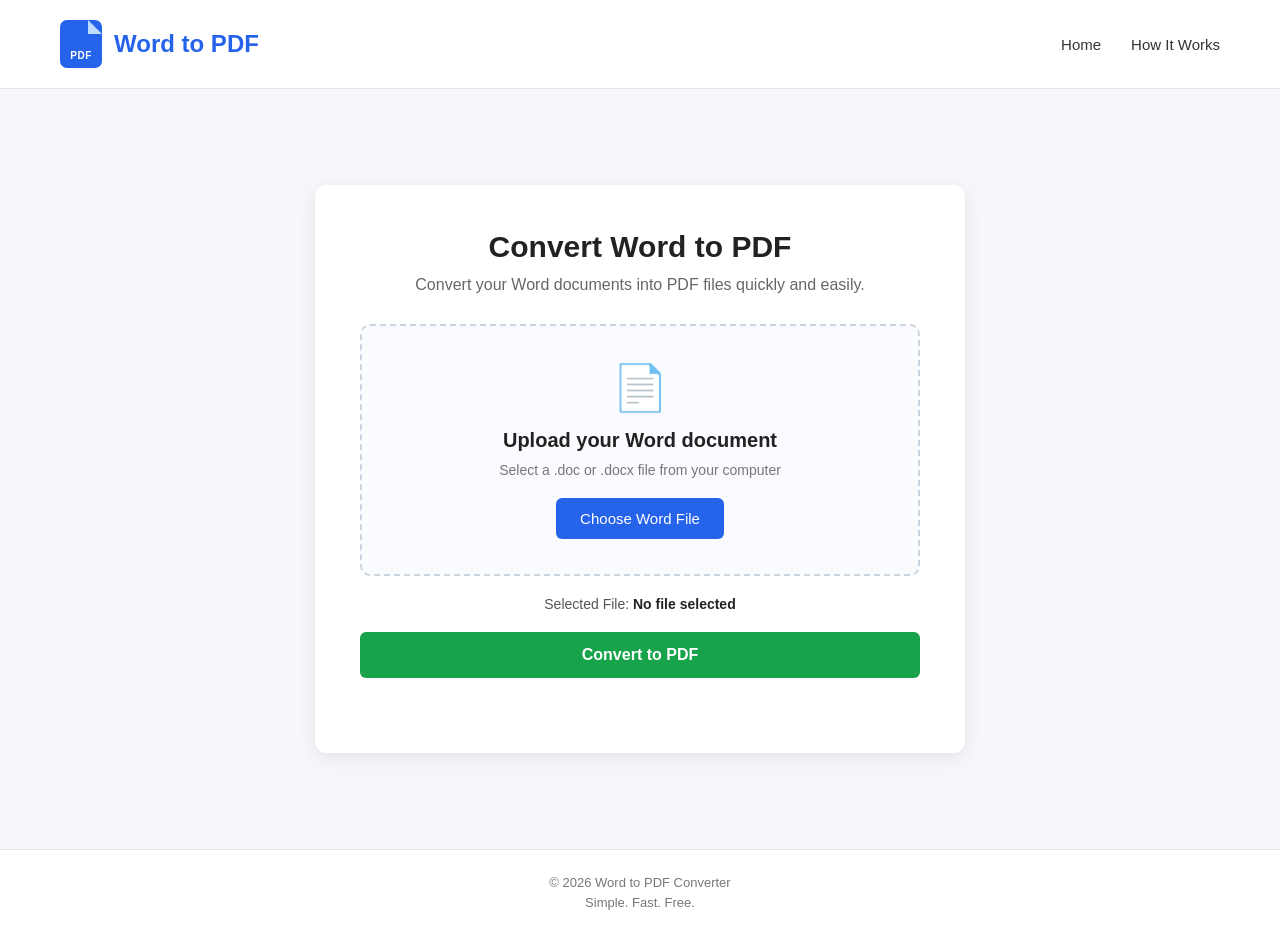
==== Frontend/index.html @ dd9a359b "Initial commit - PDF Converter frontend and backend" ====
<!DOCTYPE html>
<html lang="en">
<head>
    <meta charset="UTF-8">
    <meta name="viewport" content="width=device-width, initial-scale=1.0">

    <title>Word to PDF Converter</title>
    <link rel="stylesheet" href="style.css">
</head>

<body>

    <!-- Header -->
    <header>
        <a class="brand" href="#" aria-label="Word to PDF home">
            <span class="brand-mark" aria-hidden="true">PDF</span>
            <h1>Word to PDF</h1>
        </a>

        <nav>
            <a href="#">Home</a>
            <a href="#">How It Works</a>
        </nav>
    </header>


    <!-- Main Section -->
    <main>

        <section class="converter">

            <h2>Convert Word to PDF</h2>

            <p>
                Convert your Word documents into PDF files quickly and easily.
            </p>

            <!-- File Upload Area -->
            <div class="upload-box">

                <div class="upload-icon">
                    📄
                </div>

                <h3>Upload your Word document</h3>

                <p>
                    Select a .doc or .docx file from your computer
                </p>

                <input
                    type="file"
                    id="word-file"
                    accept=".doc,.docx"
                >

                <label for="word-file" class="choose-button">
                    Choose Word File
                </label>

            </div>


            <!-- Selected File -->
            <div class="selected-file">

                <p>
                    Selected File:
                    <span id="file-name">No file selected</span>
                </p>

            </div>


            <!-- Convert Button -->
            <button id="convert-button">
                Convert to PDF
            </button>


            <!-- Message -->
            <p id="message"></p>

        </section>

    </main>


    <!-- Footer -->
    <footer>

        <p>
            © 2026 Word to PDF Converter
        </p>

        <p>
            Simple. Fast. Free.
        </p>

    </footer>
    <script src="script.js"></script>

</body>
</html>
---- Frontend/style.css ----
/* ================================
   General Settings
================================ */

* {
    margin: 0;
    padding: 0;
    box-sizing: border-box;
}

body {
    font-family: Arial, sans-serif;
    background-color: #f5f7fb;
    color: #222;
    min-height: 100vh;
}


/* ================================
   Header
================================ */

header {
    background-color: white;
    display: flex;
    justify-content: space-between;
    align-items: center;

    padding: 20px 60px;

    border-bottom: 1px solid #e5e5e5;
}

.brand {
    display: flex;
    align-items: center;
    gap: 12px;
    color: inherit;
    text-decoration: none;
}

.brand-mark {
    position: relative;
    display: inline-flex;
    align-items: flex-end;
    justify-content: center;
    width: 42px;
    height: 48px;
    padding-bottom: 7px;
    overflow: hidden;
    border-radius: 7px;
    background: #2563eb;
    color: white;
    font-size: 10px;
    font-weight: bold;
    letter-spacing: 0.5px;
}

.brand-mark::before {
    content: "";
    position: absolute;
    top: 0;
    right: 0;
    width: 14px;
    height: 14px;
    background: #bfdbfe;
    clip-path: polygon(0 0, 100% 100%, 0 100%);
}

header h1 {
    font-size: 24px;
    color: #2563eb;
}

nav {
    display: flex;
    gap: 30px;
}

nav a {
    text-decoration: none;
    color: #333;
    font-size: 15px;
}

nav a:hover {
    color: #2563eb;
}


/* ================================
   Main Section
================================ */

main {
    min-height: calc(100vh - 140px);

    display: flex;
    justify-content: center;
    align-items: center;

    padding: 50px 20px;
}


/* ================================
   Converter Box
================================ */

.converter {
    background-color: white;

    width: 100%;
    max-width: 650px;

    padding: 45px;

    border-radius: 12px;

    text-align: center;

    box-shadow: 0 5px 20px rgba(0, 0, 0, 0.08);
}

.converter h2 {
    font-size: 30px;
    margin-bottom: 12px;
}

.converter > p {
    color: #666;
    font-size: 16px;
    margin-bottom: 30px;
}


/* ================================
   Upload Box
================================ */

.upload-box {
    border: 2px dashed #cbd5e1;

    border-radius: 10px;

    padding: 35px 20px;

    background-color: #fafbff;

    transition: 0.3s;
}

.upload-box:hover {
    border-color: #2563eb;
    background-color: #f5f8ff;
}


/* Upload Icon */

.upload-icon {
    font-size: 45px;
    margin-bottom: 15px;
}


/* Upload Heading */

.upload-box h3 {
    font-size: 20px;
    margin-bottom: 10px;
}


/* Upload Description */

.upload-box p {
    color: #777;
    font-size: 14px;
    margin-bottom: 20px;
}


/* ================================
   File Input
================================ */

/*
   We hide the original file input
   and use the label as our button.
*/

#word-file {
    display: none;
}


/* Choose File Button */

.choose-button {
    display: inline-block;

    background-color: #2563eb;
    color: white;

    padding: 12px 24px;

    border-radius: 6px;

    cursor: pointer;

    font-size: 15px;

    transition: 0.3s;
}

.choose-button:hover {
    background-color: #1d4ed8;
}


/* ================================
   Selected File
================================ */

.selected-file {
    margin-top: 20px;
    margin-bottom: 20px;
}

.selected-file p {
    font-size: 14px;
    color: #555;
}

#file-name {
    font-weight: bold;
    color: #222;
}


/* ================================
   Convert Button
================================ */

#convert-button {
    width: 100%;

    padding: 14px;

    border: none;

    border-radius: 6px;

    background-color: #16a34a;

    color: white;

    font-size: 16px;

    font-weight: bold;

    cursor: pointer;

    transition: 0.3s;
}

#convert-button:hover {
    background-color: #15803d;
}


/* ================================
   Message
================================ */

#message {
    margin-top: 15px;

    font-size: 14px;

    color: #555;
}


/* ================================
   Footer
================================ */

footer {
    background-color: white;

    text-align: center;

    padding: 20px;

    border-top: 1px solid #e5e5e5;

    color: #777;

    font-size: 13px;
}

footer p {
    margin: 5px;
}


/* ================================
   Responsive Design
================================ */

@media (max-width: 600px) {

    header {
        padding: 18px 20px;
    }

    header h1 {
        font-size: 20px;
    }

    .brand {
        gap: 9px;
    }

    .brand-mark {
        width: 36px;
        height: 42px;
        padding-bottom: 6px;
        font-size: 9px;
    }

    nav {
        gap: 15px;
    }

    nav a {
        font-size: 13px;
    }

    main {
        padding: 30px 15px;
    }

    .converter {
        padding: 30px 20px;
    }

    .converter h2 {
        font-size: 25px;
    }

    .upload-box {
        padding: 30px 15px;
    }
}
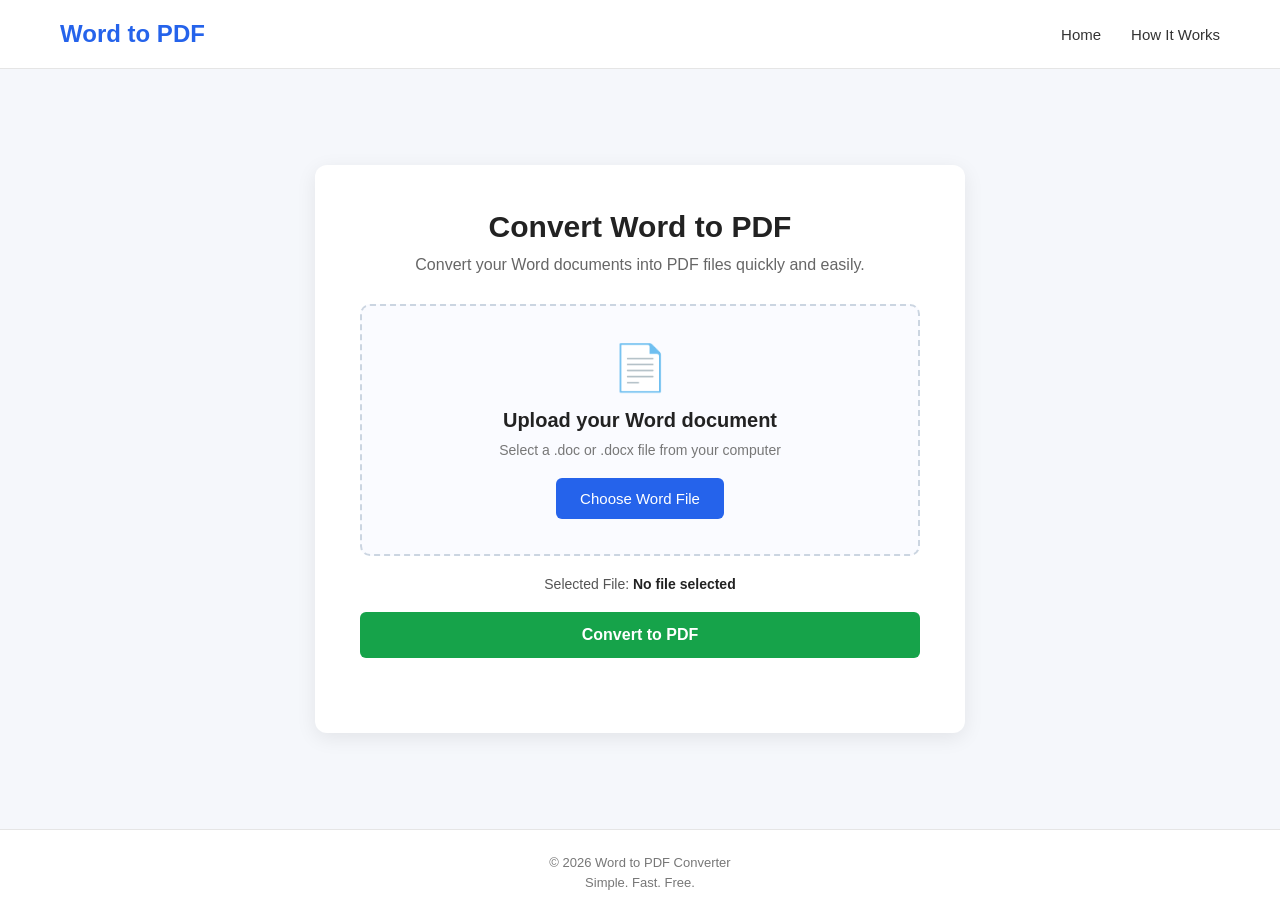
==== commit 0e8642a4: "Add website favicon" ====
--- a/Frontend/index.html
+++ b/Frontend/index.html
@@ -3,8 +3,22 @@
 <head>
     <meta charset="UTF-8">
     <meta name="viewport" content="width=device-width, initial-scale=1.0">
+    <link rel="icon" type="image/png" href="favicon.png">
 
-    <title>Word to PDF Converter</title>
+    <title>Word to PDF Converter – Free Online DOC & DOCX to PDF</title>
+
+    <meta name="description"
+          content="Convert Word documents to PDF online for free. Easily convert DOC and DOCX files to PDF with our simple and fast Word to PDF converter.">
+
+    <meta name="keywords"
+          content="Word to PDF, Word to PDF converter, DOC to PDF, DOCX to PDF, convert Word to PDF, free PDF converter">
+
+    <meta name="robots" content="index, follow">
+
+    <meta name="author" content="Word to PDF Converter">
+
+    <meta name="google-site-verification" content="kDZkUmbAku5bvVv1-0JKboTAZxB6LK4Ei3U05fS7VC4" />
+
     <link rel="stylesheet" href="style.css">
 </head>
 
@@ -12,8 +26,7 @@
 
     <!-- Header -->
     <header>
-        <a class="brand" href="#" aria-label="Word to PDF home">
-            <span class="brand-mark" aria-hidden="true">PDF</span>
+        <link rel="icon" type="image/png" href="favicon.png">
             <h1>Word to PDF</h1>
         </a>
 
@@ -101,4 +114,5 @@
     <script src="script.js"></script>
 
 </body>
-</html>+</html>
+
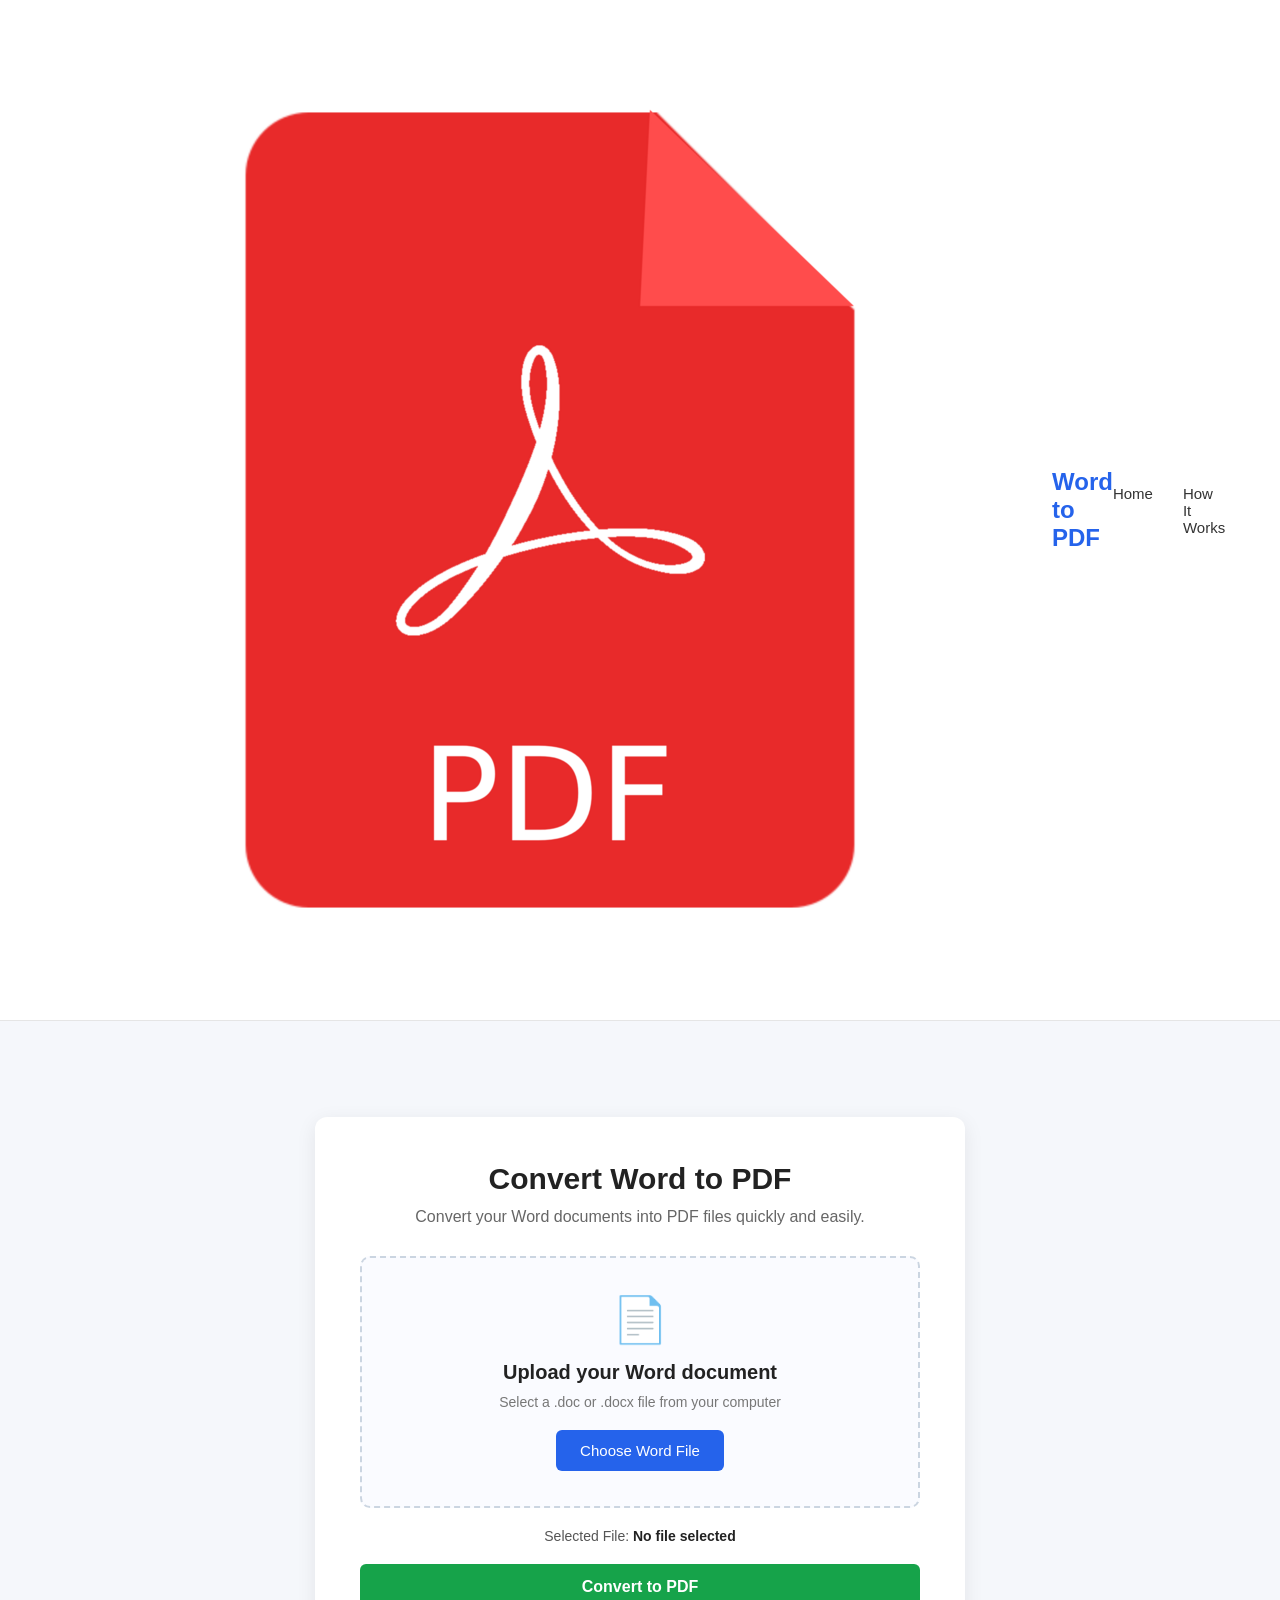
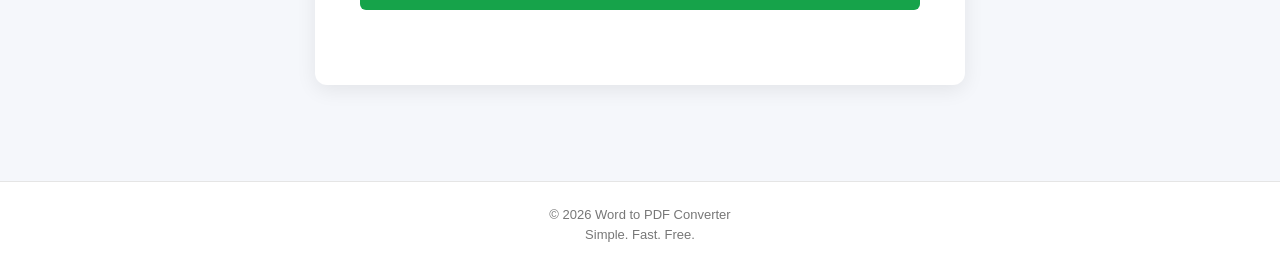
==== commit 50f286e7: "Added new html code" ====
--- a/Frontend/index.html
+++ b/Frontend/index.html
@@ -1,65 +1,135 @@
 <!DOCTYPE html>
 <html lang="en">
+
 <head>
     <meta charset="UTF-8">
+
     <meta name="viewport" content="width=device-width, initial-scale=1.0">
+
+    <!-- Favicon -->
     <link rel="icon" type="image/png" href="favicon.png">
 
+    <!-- Page Title -->
     <title>Word to PDF Converter – Free Online DOC & DOCX to PDF</title>
 
+    <!-- SEO Description -->
     <meta name="description"
-          content="Convert Word documents to PDF online for free. Easily convert DOC and DOCX files to PDF with our simple and fast Word to PDF converter.">
-
+        content="Convert Word documents to PDF online for free. Easily convert DOC and DOCX files to PDF with our simple, fast and easy-to-use Word to PDF converter.">
+
+    <!-- SEO Keywords -->
     <meta name="keywords"
-          content="Word to PDF, Word to PDF converter, DOC to PDF, DOCX to PDF, convert Word to PDF, free PDF converter">
-
+        content="Word to PDF, Word to PDF converter, DOC to PDF, DOCX to PDF, convert Word to PDF, free PDF converter, online Word converter, document to PDF">
+
+    <!-- Search Engine Instructions -->
     <meta name="robots" content="index, follow">
 
+    <!-- Author -->
     <meta name="author" content="Word to PDF Converter">
 
-    <meta name="google-site-verification" content="kDZkUmbAku5bvVv1-0JKboTAZxB6LK4Ei3U05fS7VC4" />
-
+    <!-- Google Search Console -->
+    <meta name="google-site-verification"
+        content="kDZkUmbAku5bvVv1-0JKboTAZxB6LK4Ei3U05fS7VC4" />
+
+    <!-- Canonical URL -->
+    <link rel="canonical"
+        href="https://wordtopdf-frontend-z0mk.onrender.com/">
+
+    <!-- Open Graph / Social Sharing -->
+    <meta property="og:title"
+        content="Word to PDF Converter – Free Online">
+
+    <meta property="og:description"
+        content="Convert DOC and DOCX Word documents to PDF online for free with our simple and easy-to-use converter.">
+
+    <meta property="og:type"
+        content="website">
+
+    <meta property="og:url"
+        content="https://wordtopdf-frontend-z0mk.onrender.com/">
+
+    <!-- Stylesheet -->
     <link rel="stylesheet" href="style.css">
 </head>
 
+
 <body>
 
-    <!-- Header -->
+    <!-- =========================
+         Header
+    ========================== -->
+
     <header>
-        <link rel="icon" type="image/png" href="favicon.png">
+
+        <a class="brand" href="#" aria-label="Word to PDF home">
+
+            <!-- Website Icon -->
+            <img
+                src="favicon.png"
+                alt="Word to PDF"
+                class="brand-icon"
+            >
+
+            <!-- Website Name -->
             <h1>Word to PDF</h1>
+
         </a>
 
+
+        <!-- Navigation -->
+
         <nav>
-            <a href="#">Home</a>
-            <a href="#">How It Works</a>
+
+            <a href="#">
+                Home
+            </a>
+
+            <a href="#">
+                How It Works
+            </a>
+
         </nav>
+
     </header>
 
 
-    <!-- Main Section -->
+    <!-- =========================
+         Main Content
+    ========================== -->
+
     <main>
 
         <section class="converter">
 
-            <h2>Convert Word to PDF</h2>
+            <h2>
+                Convert Word to PDF
+            </h2>
+
 
             <p>
                 Convert your Word documents into PDF files quickly and easily.
             </p>
 
-            <!-- File Upload Area -->
+
+            <!-- =========================
+                 File Upload Area
+            ========================== -->
+
             <div class="upload-box">
 
                 <div class="upload-icon">
                     📄
                 </div>
 
-                <h3>Upload your Word document</h3>
+
+                <h3>
+                    Upload your Word document
+                </h3>
+
 
                 <p>
                     Select a .doc or .docx file from your computer
                 </p>
+
 
                 <input
                     type="file"
@@ -67,31 +137,49 @@
                     accept=".doc,.docx"
                 >
 
-                <label for="word-file" class="choose-button">
+
+                <label
+                    for="word-file"
+                    class="choose-button"
+                >
                     Choose Word File
                 </label>
 
             </div>
 
 
-            <!-- Selected File -->
+            <!-- =========================
+                 Selected File
+            ========================== -->
+
             <div class="selected-file">
 
                 <p>
+
                     Selected File:
-                    <span id="file-name">No file selected</span>
+
+                    <span id="file-name">
+                        No file selected
+                    </span>
+
                 </p>
 
             </div>
 
 
-            <!-- Convert Button -->
+            <!-- =========================
+                 Convert Button
+            ========================== -->
+
             <button id="convert-button">
                 Convert to PDF
             </button>
 
 
-            <!-- Message -->
+            <!-- =========================
+                 Conversion Message
+            ========================== -->
+
             <p id="message"></p>
 
         </section>
@@ -99,7 +187,10 @@
     </main>
 
 
-    <!-- Footer -->
+    <!-- =========================
+         Footer
+    ========================== -->
+
     <footer>
 
         <p>
@@ -111,8 +202,11 @@
         </p>
 
     </footer>
+
+
+    <!-- JavaScript -->
     <script src="script.js"></script>
 
 </body>
-</html>
-
+
+</html>
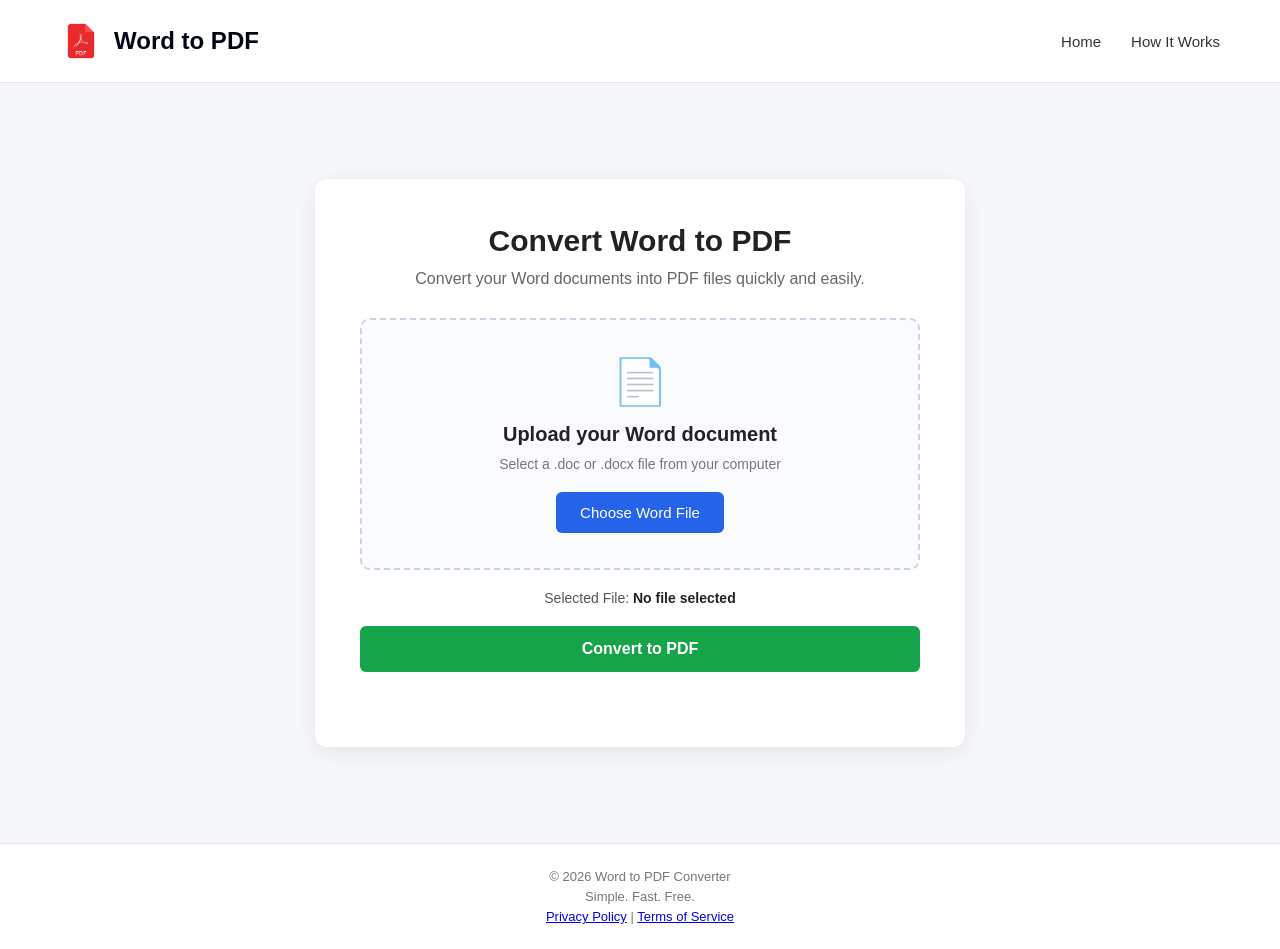
==== commit 4f5b73ff: "some chnges in index.html" ====
--- a/Frontend/index.html
+++ b/Frontend/index.html
@@ -191,17 +191,23 @@
          Footer
     ========================== -->
 
-    <footer>
-
-        <p>
-            © 2026 Word to PDF Converter
-        </p>
-
-        <p>
-            Simple. Fast. Free.
-        </p>
-
-    </footer>
+ <footer>
+
+    <p>
+        © 2026 Word to PDF Converter
+    </p>
+
+    <p>
+        Simple. Fast. Free.
+    </p>
+
+    <p>
+        <a href="privacy.html">Privacy Policy</a>
+        |
+        <a href="terms.html">Terms of Service</a>
+    </p>
+
+</footer>
 
 
     <!-- JavaScript -->
--- a/Frontend/style.css
+++ b/Frontend/style.css
@@ -35,42 +35,35 @@
     display: flex;
     align-items: center;
     gap: 12px;
+
     color: inherit;
     text-decoration: none;
 }
 
-.brand-mark {
-    position: relative;
-    display: inline-flex;
-    align-items: flex-end;
-    justify-content: center;
+
+/* Website Icon */
+
+.brand-icon {
     width: 42px;
-    height: 48px;
-    padding-bottom: 7px;
-    overflow: hidden;
-    border-radius: 7px;
-    background: #2563eb;
-    color: white;
-    font-size: 10px;
-    font-weight: bold;
-    letter-spacing: 0.5px;
-}
-
-.brand-mark::before {
-    content: "";
-    position: absolute;
-    top: 0;
-    right: 0;
-    width: 14px;
-    height: 14px;
-    background: #bfdbfe;
-    clip-path: polygon(0 0, 100% 100%, 0 100%);
-}
+    height: 42px;
+
+    object-fit: cover;
+
+    border-radius: 8px;
+}
+
+
+/* Website Name */
 
 header h1 {
     font-size: 24px;
-    color: #2563eb;
-}
+    color: #010715;
+}
+
+
+/* ================================
+   Navigation
+================================ */
 
 nav {
     display: flex;
@@ -81,6 +74,8 @@
     text-decoration: none;
     color: #333;
     font-size: 15px;
+
+    transition: 0.3s;
 }
 
 nav a:hover {
@@ -185,11 +180,6 @@
    File Input
 ================================ */
 
-/*
-   We hide the original file input
-   and use the label as our button.
-*/
-
 #word-file {
     display: none;
 }
@@ -266,7 +256,7 @@
 }
 
 #convert-button:hover {
-    background-color: #15803d;
+    background-color:tomato;
 }
 
 
@@ -324,11 +314,9 @@
         gap: 9px;
     }
 
-    .brand-mark {
+    .brand-icon {
         width: 36px;
-        height: 42px;
-        padding-bottom: 6px;
-        font-size: 9px;
+        height: 36px;
     }
 
     nav {
